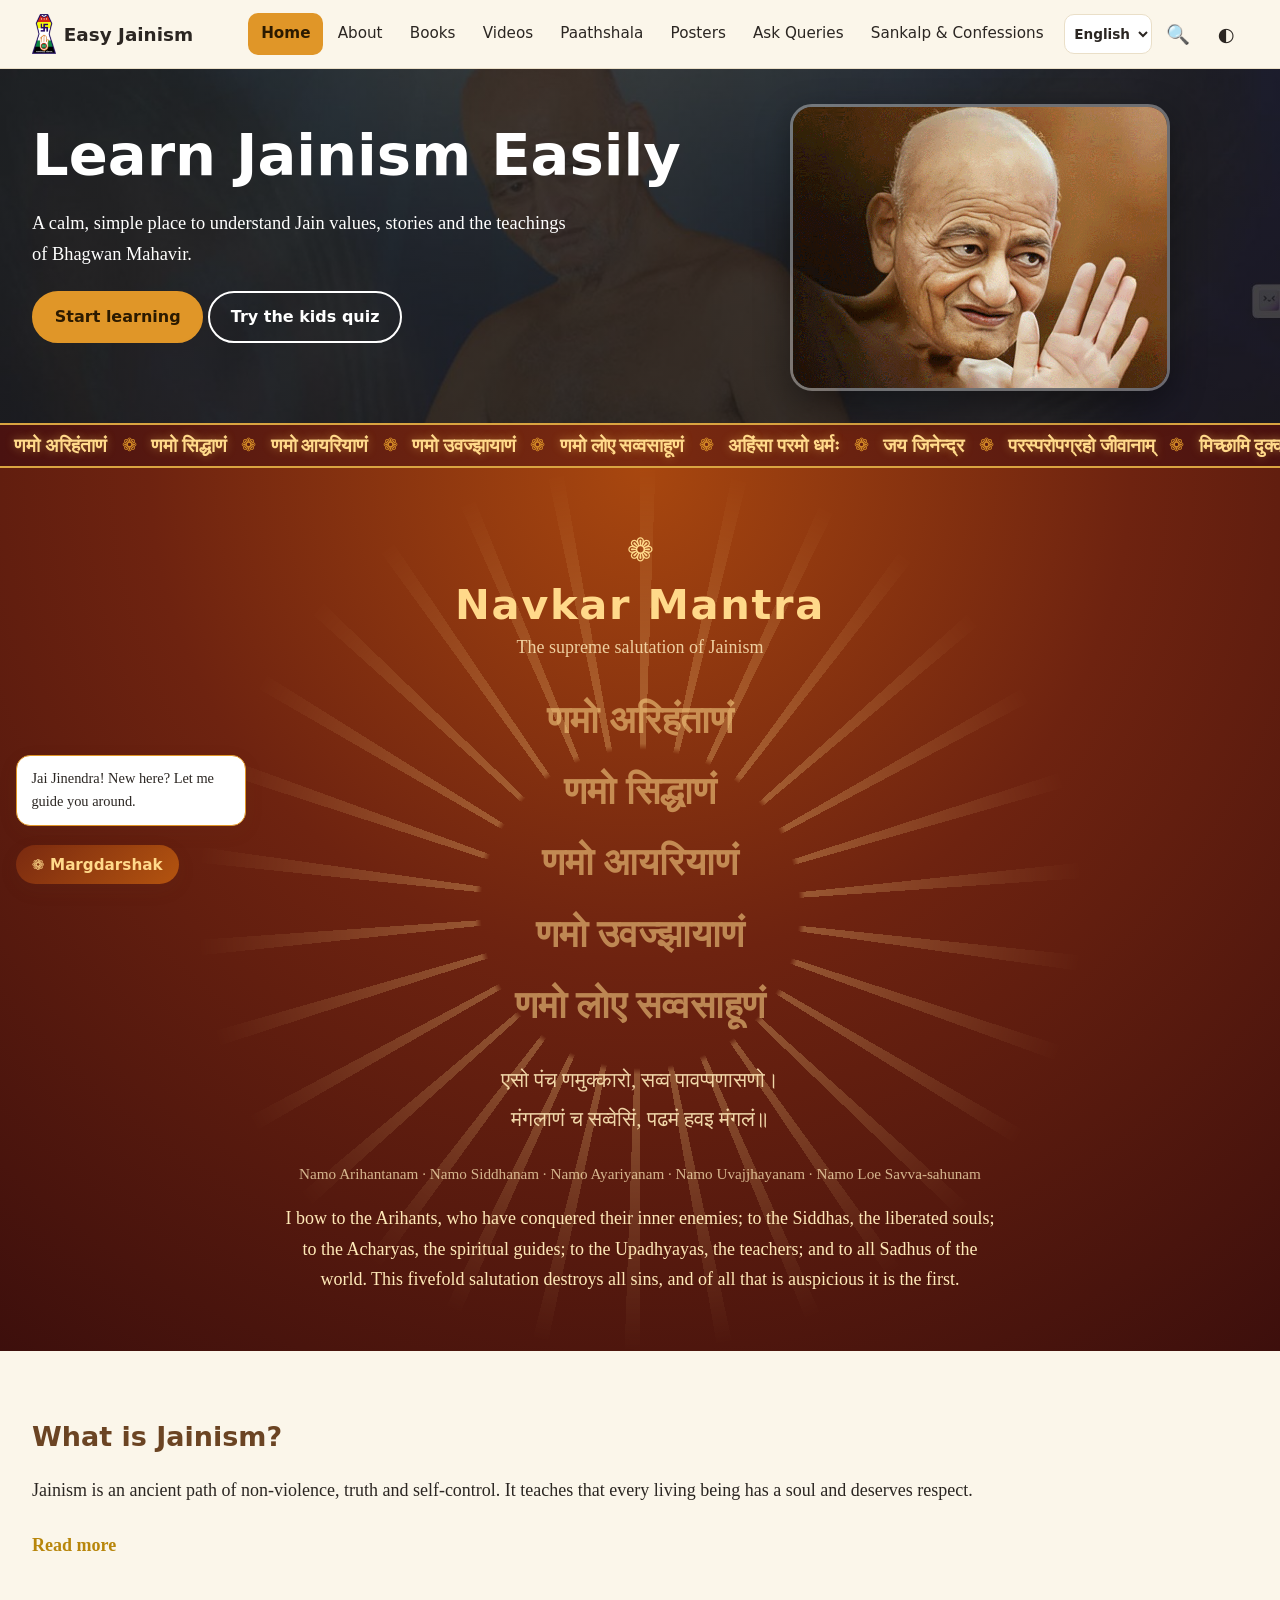
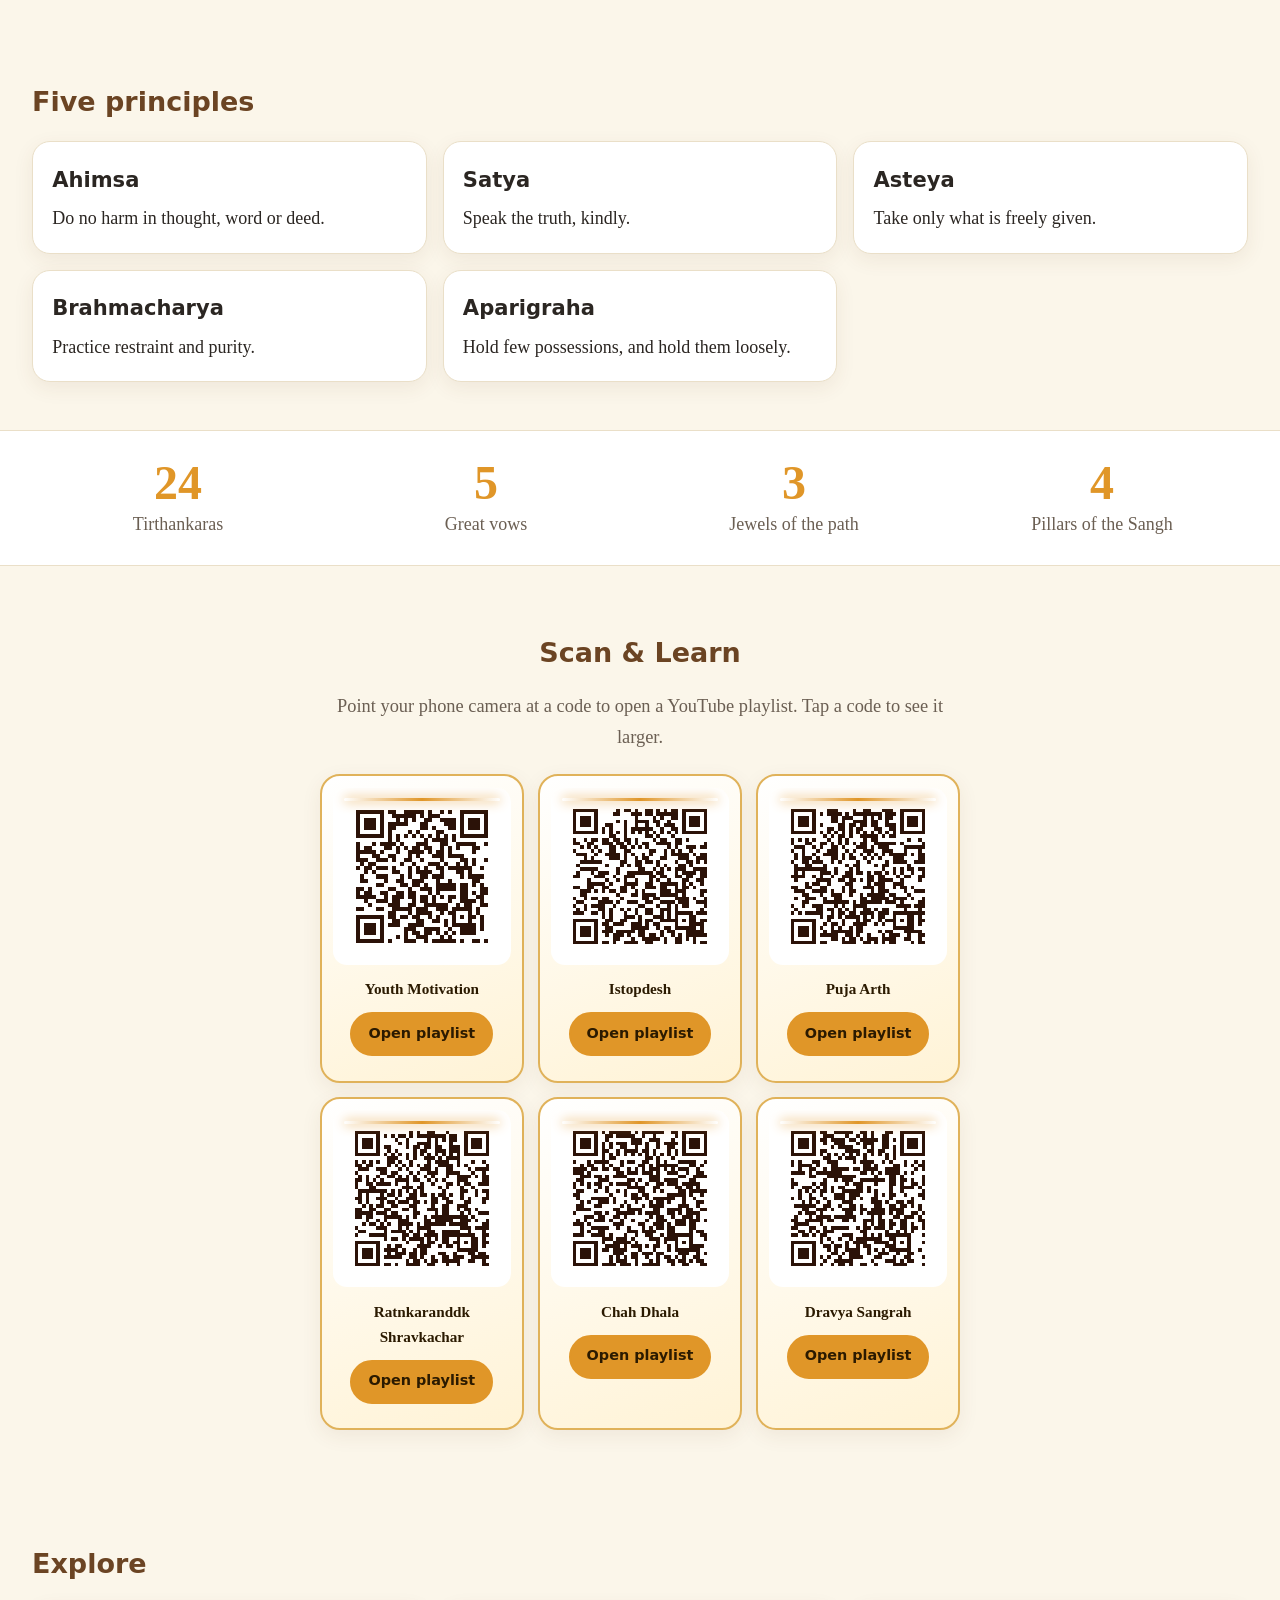
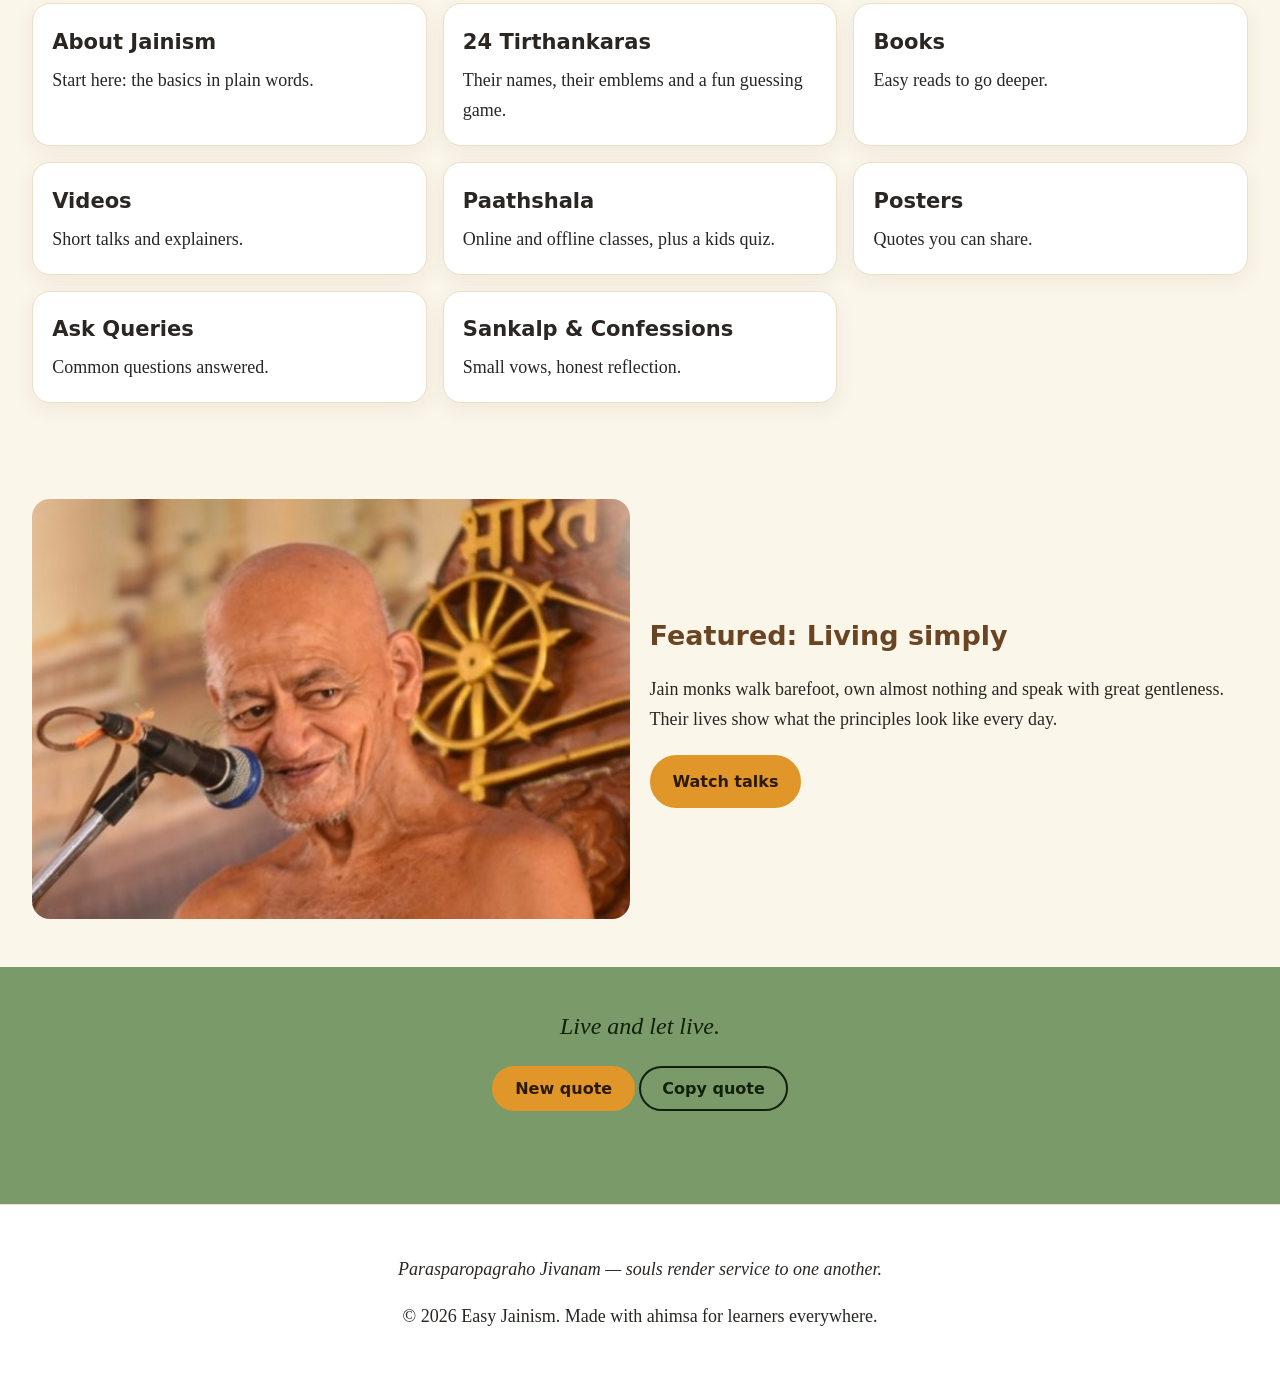
==== home.html @ 19b1f616 "Add files via upload" ====
<!DOCTYPE html>
<html lang="en"><head><meta charset="utf-8"><meta name="viewport" content="width=device-width,initial-scale=1">
<title>Easy Jainism | Learn Jainism Simply</title><meta name="description" content="Easy Jainism is a simple and friendly platform to learn Jain philosophy, values, stories, festivals and teachings of Bhagwan Mahavir.">
<meta name="keywords" content="Jainism, Jain philosophy, Ahimsa, Mahavir, Anekantavada, Jain paathshala">
<meta property="og:title" content="Easy Jainism | Learn Jainism Simply"><meta property="og:description" content="Easy Jainism is a simple and friendly platform to learn Jain philosophy, values, stories, festivals and teachings of Bhagwan Mahavir."><meta property="og:type" content="website">
<meta property="og:image" content="./hero.jpg"><link rel="icon" href="./favicon.ico"><link rel="icon" type="image/png" href="./favicon.png">
<link rel="stylesheet" href="./style.css"><script>document.documentElement.className="js";try{if(localStorage.theme==="dark")document.documentElement.dataset.theme="dark"}catch(e){}</script></head>
<body data-page="home"><a class="skip" href="#main">Skip to content</a>
<header class="top"><div class="wrap bar"><a class="brand" href="./home.html"><img class="logo" src="./logo.png" alt="" width="24" height="40"><span translate="no">Easy Jainism</span></a>
<nav id="nav" aria-label="Main"><a href="./home.html" data-p="home">Home</a><a href="./about.html" data-p="about">About</a><a href="./books.html" data-p="books">Books</a><a href="./videos.html" data-p="videos">Videos</a><a href="./paathshala.html" data-p="paathshala">Paathshala</a><a href="./poster.html" data-p="poster">Posters</a><a href="./ask-queries.html" data-p="ask-queries">Ask Queries</a><a href="./sankalp-confessions.html" data-p="sankalp-confessions">Sankalp & Confessions</a></nav>
<div class="tools"><select id="lang" translate="no" aria-label="Language"><option value="en">English</option><option value="hi">हिन्दी</option><option value="gu">ગુજરાતી</option><option value="kn">ಕನ್ನಡ</option><option value="ta">தமிழ்</option><option value="mr">मराठी</option></select><button id="searchBtn" aria-label="Search" aria-expanded="false">&#128269;</button><button id="theme" aria-label="Toggle dark mode">&#9680;</button><button id="burger" aria-label="Open menu" aria-expanded="false" aria-controls="nav">&#9776;</button></div></div>
<div id="searchBox" class="wrap" hidden><label class="sr" for="q">Search the site</label><input id="q" type="search" placeholder="Search: ahimsa, karma, quiz…" autocomplete="off"><ul id="results"></ul></div></header>
<div id="scrim" hidden></div>
<main id="main"><section class="hero" style="--img:url(./hero.jpg)"><div class="wrap herogrid"><div><h1>Learn Jainism Easily</h1>
<p class="lead">A calm, simple place to understand Jain values, stories and the teachings of Bhagwan Mahavir.</p>
<p><a class="btn" href="./about.html">Start learning</a> <a class="btn ghost" href="./paathshala.html">Try the kids quiz</a></p></div><img class="gif" src="./home.gif" alt="A Jain monk raising his hand in blessing" width="730" height="548"></div></section>
<div class="ticker" translate="no" aria-label="Jain mantras"><div class="track"><div class="set"><span>णमो अरिहंताणं</span><i aria-hidden="true">&#10049;</i><span>णमो सिद्धाणं</span><i aria-hidden="true">&#10049;</i><span>णमो आयरियाणं</span><i aria-hidden="true">&#10049;</i><span>णमो उवज्झायाणं</span><i aria-hidden="true">&#10049;</i><span>णमो लोए सव्वसाहूणं</span><i aria-hidden="true">&#10049;</i><span>अहिंसा परमो धर्मः</span><i aria-hidden="true">&#10049;</i><span>जय जिनेन्द्र</span><i aria-hidden="true">&#10049;</i><span>परस्परोपग्रहो जीवानाम्</span><i aria-hidden="true">&#10049;</i><span>मिच्छामि दुक्कडं</span><i aria-hidden="true">&#10049;</i><span>खामेमि सव्वे जीवे</span><i aria-hidden="true">&#10049;</i><span>जियो और जीने दो</span><i aria-hidden="true">&#10049;</i><span>अनेकान्तवाद</span><i aria-hidden="true">&#10049;</i></div><div class="set" aria-hidden="true"><span>णमो अरिहंताणं</span><i aria-hidden="true">&#10049;</i><span>णमो सिद्धाणं</span><i aria-hidden="true">&#10049;</i><span>णमो आयरियाणं</span><i aria-hidden="true">&#10049;</i><span>णमो उवज्झायाणं</span><i aria-hidden="true">&#10049;</i><span>णमो लोए सव्वसाहूणं</span><i aria-hidden="true">&#10049;</i><span>अहिंसा परमो धर्मः</span><i aria-hidden="true">&#10049;</i><span>जय जिनेन्द्र</span><i aria-hidden="true">&#10049;</i><span>परस्परोपग्रहो जीवानाम्</span><i aria-hidden="true">&#10049;</i><span>मिच्छामि दुक्कडं</span><i aria-hidden="true">&#10049;</i><span>खामेमि सव्वे जीवे</span><i aria-hidden="true">&#10049;</i><span>जियो और जीने दो</span><i aria-hidden="true">&#10049;</i><span>अनेकान्तवाद</span><i aria-hidden="true">&#10049;</i></div></div></div>
<section class="navkar" id="navkarBox"><span class="halo" aria-hidden="true"></span><div class="wrap">
<p class="flower" aria-hidden="true">&#10049;</p><h2>Navkar Mantra</h2><p class="sub">The supreme salutation of Jainism</p>
<div class="verses" translate="no"><p class="v" style="--i:0">णमो अरिहंताणं</p><p class="v" style="--i:1">णमो सिद्धाणं</p><p class="v" style="--i:2">णमो आयरियाणं</p><p class="v" style="--i:3">णमो उवज्झायाणं</p><p class="v" style="--i:4">णमो लोए सव्वसाहूणं</p><p class="end">एसो पंच णमुक्कारो, सव्व पावप्पणासणो।<br>मंगलाणं च सव्वेसिं, पढमं हवइ मंगलं॥</p></div>
<p class="roman" translate="no">Namo Arihantanam &middot; Namo Siddhanam &middot; Namo Ayariyanam &middot; Namo Uvajjhayanam &middot; Namo Loe Savva-sahunam</p>
<p class="meaning">I bow to the Arihants, who have conquered their inner enemies; to the Siddhas, the liberated souls; to the Acharyas, the spiritual guides; to the Upadhyayas, the teachers; and to all Sadhus of the world. This fivefold salutation destroys all sins, and of all that is auspicious it is the first.</p></div></section>
<section class="wrap sec"><h2>What is Jainism?</h2><p>Jainism is an ancient path of non-violence, truth and self-control. It teaches that every living being has a soul and deserves respect.
<span class="more" hidden> Jains aim to live lightly, speak kindly and free the soul from karma, step by step. You do not need to know any Sanskrit or Prakrit to begin.</span></p>
<button class="rm" data-more aria-expanded="false">Read more</button></section>
<section class="wrap sec" id="principles"><h2>Five principles</h2><div class="grid"><article class="card"><h3>Ahimsa</h3><p>Do no harm in thought, word or deed.</p></article><article class="card"><h3>Satya</h3><p>Speak the truth, kindly.</p></article><article class="card"><h3>Asteya</h3><p>Take only what is freely given.</p></article><article class="card"><h3>Brahmacharya</h3><p>Practice restraint and purity.</p></article><article class="card"><h3>Aparigraha</h3><p>Hold few possessions, and hold them loosely.</p></article></div></section>
<section class="stats"><div class="wrap"><div><b data-count="24">24</b><span>Tirthankaras</span></div><div><b data-count="5">5</b><span>Great vows</span></div><div><b data-count="3">3</b><span>Jewels of the path</span></div><div><b data-count="4">4</b><span>Pillars of the Sangh</span></div></div></section>
<section class="wrap sec scan" id="scan"><h2>Scan &amp; Learn</h2><p class="lead">Point your phone camera at a code to open a YouTube playlist. Tap a code to see it larger.</p><div class="qrgrid"><figure class="qrcard"><button class="qr" type="button" data-zoom data-caption="Youth Motivation"><img src="./qr-youth.png" alt="QR code for the Youth Motivation YouTube playlist" loading="lazy"></button><figcaption translate="no">Youth Motivation</figcaption><a class="btn" data-pl="youth" target="_blank" rel="noopener" hidden>Open playlist</a></figure><figure class="qrcard"><button class="qr" type="button" data-zoom data-caption="Istopdesh"><img src="./qr-istopdesh.png" alt="QR code for the Istopdesh YouTube playlist" loading="lazy"></button><figcaption translate="no">Istopdesh</figcaption><a class="btn" data-pl="istopdesh" target="_blank" rel="noopener" hidden>Open playlist</a></figure><figure class="qrcard"><button class="qr" type="button" data-zoom data-caption="Puja Arth"><img src="./qr-puja.png" alt="QR code for the Puja Arth YouTube playlist" loading="lazy"></button><figcaption translate="no">Puja Arth</figcaption><a class="btn" data-pl="puja" target="_blank" rel="noopener" hidden>Open playlist</a></figure><figure class="qrcard"><button class="qr" type="button" data-zoom data-caption="Ratnkaranddk Shravkachar"><img src="./qr-ratnakar.png" alt="QR code for the Ratnkaranddk Shravkachar YouTube playlist" loading="lazy"></button><figcaption translate="no">Ratnkaranddk Shravkachar</figcaption><a class="btn" data-pl="ratnakar" target="_blank" rel="noopener" hidden>Open playlist</a></figure><figure class="qrcard"><button class="qr" type="button" data-zoom data-caption="Chah Dhala"><img src="./qr-chah.png" alt="QR code for the Chah Dhala YouTube playlist" loading="lazy"></button><figcaption translate="no">Chah Dhala</figcaption><a class="btn" data-pl="chah" target="_blank" rel="noopener" hidden>Open playlist</a></figure><figure class="qrcard"><button class="qr" type="button" data-zoom data-caption="Dravya Sangrah"><img src="./qr-dravya.png" alt="QR code for the Dravya Sangrah YouTube playlist" loading="lazy"></button><figcaption translate="no">Dravya Sangrah</figcaption><a class="btn" data-pl="dravya" target="_blank" rel="noopener" hidden>Open playlist</a></figure></div></section>
<section class="wrap sec"><h2>Explore</h2><div class="grid"><a class="card tile" href="./about.html"><h3>About Jainism</h3><p>Start here: the basics in plain words.</p></a><a class="card tile" href="./about.html#tirthankars"><h3>24 Tirthankaras</h3><p>Their names, their emblems and a fun guessing game.</p></a><a class="card tile" href="./books.html"><h3>Books</h3><p>Easy reads to go deeper.</p></a><a class="card tile" href="./videos.html"><h3>Videos</h3><p>Short talks and explainers.</p></a><a class="card tile" href="./paathshala.html"><h3>Paathshala</h3><p>Online and offline classes, plus a kids quiz.</p></a><a class="card tile" href="./poster.html"><h3>Posters</h3><p>Quotes you can share.</p></a><a class="card tile" href="./ask-queries.html"><h3>Ask Queries</h3><p>Common questions answered.</p></a><a class="card tile" href="./sankalp-confessions.html"><h3>Sankalp & Confessions</h3><p>Small vows, honest reflection.</p></a></div></section>
<section class="wrap sec feat"><img src="./arharcyvidyasagar.jpg" alt="A Jain monk speaking at a microphone" loading="lazy"><div><h2>Featured: Living simply</h2><p>Jain monks walk barefoot, own almost nothing and speak with great gentleness. Their lives show what the principles look like every day.</p><a class="btn" href="./videos.html">Watch talks</a></div></section>
<section class="quote"><div class="wrap"><blockquote id="quote">Live and let live.</blockquote><button class="btn" id="newQuote">New quote</button> <button class="btn ghost" id="copyQuote">Copy quote</button><p id="copied" role="status" class="small"></p></div></section></main><footer><div class="wrap"><p class="q">Parasparopagraho Jivanam &mdash; souls render service to one another.</p>
<p>&copy; 2026 Easy Jainism. Made with ahimsa for learners everywhere.</p></div></footer>
<button id="top" aria-label="Scroll to top" hidden>&#8593;</button><script src="./config.js"></script><script src="./qrcode.js"></script><script src="./script.js"></script></body></html>
---- style.css ----
*{box-sizing:border-box}:root{--bg:#fbf6ea;--card:#fff;--ink:#2b2622;--mute:#6b5f53;--saf:#e09628;--gold:#b8860b;--green:#7a9a6a;--brown:#6b4423;--line:#eadfc8;--sh:0 6px 20px rgba(107,68,35,.08)}
[data-theme=dark]{--bg:#1c1915;--card:#27231d;--ink:#f1e9da;--mute:#b5a893;--line:#3a342a;--sh:0 6px 20px rgba(0,0,0,.4)}
html{scroll-behavior:smooth;scroll-padding-top:70px}body{margin:0;font:17px/1.65 Georgia,"Times New Roman",serif;background:var(--bg);color:var(--ink);overflow-x:hidden}
img{max-width:100%;height:auto}h1,h2,h3,nav,.btn,button,label{font-family:system-ui,-apple-system,"Segoe UI",Roboto,sans-serif}h1,h2{line-height:1.2;color:var(--brown)}[data-theme=dark] h1,[data-theme=dark] h2{color:#f0c27a}
a{color:var(--brown)}:focus-visible{outline:3px solid var(--saf);outline-offset:2px}.wrap{width:min(1100px,100% - 2rem);margin-inline:auto}.sr,.skip:not(:focus){position:absolute;left:-999px}
.top{position:sticky;top:0;z-index:30;background:var(--bg);border-bottom:1px solid var(--line)}.bar{display:flex;align-items:center;justify-content:space-between;gap:.5rem;min-height:60px}
.brand{display:flex;align-items:center;gap:.5rem;font:700 1.15rem system-ui;text-decoration:none;color:var(--ink)}.tools{display:flex;gap:.25rem}
.tools button{min-width:44px;min-height:44px;border:0;background:none;font-size:1.2rem;cursor:pointer;color:var(--ink);border-radius:50%}#burger{display:inline-block}
nav{position:fixed;inset:0 0 0 auto;width:min(290px,82vw);background:var(--card);padding:5rem 1rem 1rem;display:flex;flex-direction:column;transform:translateX(100%);transition:transform .25s;z-index:40;box-shadow:var(--sh);visibility:hidden}
nav.open{transform:none;visibility:visible}nav{height:100vh;height:100dvh;overflow-y:auto}nav a{opacity:0;transform:translateX(14px);transition:opacity .3s,transform .3s,background .2s}nav.open a{opacity:1;transform:none}nav.open a:nth-child(2){transition-delay:.04s}nav.open a:nth-child(3){transition-delay:.08s}nav.open a:nth-child(4){transition-delay:.12s}nav.open a:nth-child(5){transition-delay:.16s}nav.open a:nth-child(6){transition-delay:.2s}nav.open a:nth-child(7){transition-delay:.24s}nav.open a:nth-child(8){transition-delay:.28s}nav a:active{transform:scale(.97)}nav a{padding:.8rem 1rem;border-radius:10px;text-decoration:none;color:var(--ink);font-size:1rem}nav a.active{background:var(--saf);color:#2b1a00;font-weight:600}
#scrim{position:fixed;inset:0;background:rgba(0,0,0,.45);z-index:25;animation:fade .25s}#searchBox{padding:.5rem 0 1rem}#q{width:100%;padding:.8rem;border:1px solid var(--line);border-radius:12px;font-size:1rem;background:var(--card);color:var(--ink)}
#results{list-style:none;margin:.5rem 0 0;padding:0}#results a{display:block;padding:.6rem .8rem;border-radius:8px}
.hero{background:linear-gradient(rgba(28,25,21,.62),rgba(28,25,21,.72)),var(--img) center 20%/cover;color:#fff;padding:5rem 0 4rem}.hero h1{color:#fff;font-size:clamp(2rem,7vw,3.6rem);margin:0 0 .5rem}.lead{max-width:34rem;font-size:1.15rem}
.btn{display:inline-block;min-height:44px;padding:.7rem 1.3rem;border-radius:999px;background:var(--saf);color:#2b1a00;border:2px solid var(--saf);font-weight:600;text-decoration:none;cursor:pointer;font-size:1rem;margin:.2rem 0}.btn.ghost{background:transparent;color:inherit;border-color:currentColor}
.sec{padding:2.2rem 0}.grid{display:grid;gap:1rem;grid-template-columns:1fr}.card{background:var(--card);border:1px solid var(--line);border-radius:18px;padding:1.2rem;box-shadow:var(--sh)}.card h3{margin:.1rem 0 .4rem}.card p{margin:0}
.tile{text-decoration:none;color:inherit;transition:transform .2s}.tile:hover{transform:translateY(-3px)}.rm,.faq button{font:inherit;cursor:pointer}.rm{background:none;border:0;color:var(--gold);font-weight:600;min-height:44px;padding:0}
.feat{display:grid;gap:1.2rem;align-items:center}.feat img{border-radius:18px;width:100%;max-height:420px;object-fit:cover;object-position:top}
.quote{background:var(--green);color:#10200a;padding:2.5rem 0;text-align:center}blockquote{margin:0 0 1rem;font-size:1.5rem;font-style:italic}.small{font-size:.9rem;color:var(--mute);min-height:1.4em}.quote .small{color:#10200a}
.pagehead{background:linear-gradient(135deg,#f6e3b8,#fbf6ea);padding:1.5rem 0}[data-theme=dark] .pagehead{background:#2a241a}.pagehead h1{margin:.3rem 0 0;font-size:clamp(1.8rem,6vw,2.6rem)}.back{background:none;border:0;color:var(--brown);cursor:pointer;min-height:44px;padding:0;font-weight:600}[data-theme=dark] .back{color:#f0c27a}
.faq{border:1px solid var(--line);border-radius:14px;margin-bottom:.6rem;background:var(--card)}.faq button{width:100%;text-align:left;padding:1rem;background:none;border:0;color:var(--ink);font-weight:600;min-height:48px}.faq div{padding:0 1rem 1rem}
textarea{width:100%;padding:.7rem;border:1px solid var(--line);border-radius:12px;font:inherit;background:var(--bg);color:var(--ink);margin:.4rem 0 .8rem;display:block}.poster{margin:0;padding:2rem 1.2rem;border-radius:18px;background:linear-gradient(160deg,#f6d58e,#e8b25a);color:#2b1a00;text-align:center;min-height:200px;display:flex;align-items:center;justify-content:center}.poster blockquote{margin:0;font-size:1.4rem}
.opt{display:block;width:100%;text-align:left;margin:.4rem 0;padding:.8rem 1rem;border:1px solid var(--line);border-radius:12px;background:var(--bg);color:var(--ink);cursor:pointer;min-height:44px;font-size:1rem}.opt.ok{background:#cfe6c2;color:#10200a}.opt.no{background:#f4c9c0;color:#3a0d05}
footer{background:var(--card);border-top:1px solid var(--line);padding:2rem 0;text-align:center}.q,.quote2{font-style:italic}#top{position:fixed;right:1rem;bottom:1rem;width:48px;height:48px;border-radius:50%;border:0;background:var(--saf);color:#2b1a00;font-size:1.3rem;cursor:pointer;box-shadow:var(--sh);z-index:20}
@media(min-width:768px){.grid{grid-template-columns:repeat(2,1fr)}.feat{grid-template-columns:1fr 1fr}}
@media(min-width:1024px){#burger{display:none}nav{position:static;flex-direction:row;transform:none;visibility:visible;width:auto;padding:0;box-shadow:none;background:none}nav a{padding:.5rem .7rem;font-size:.92rem}.grid{grid-template-columns:repeat(3,1fr)}#scrim{display:none}}
@keyframes fade{from{opacity:0}}@keyframes float{50%{transform:translateY(-8px)}}@keyframes rip{to{transform:scale(3);opacity:0}}
.herogrid{display:grid;gap:1.5rem;align-items:center}.gif{width:100%;max-width:460px;margin-inline:auto;border-radius:22px;border:3px solid rgba(255,255,255,.35);box-shadow:0 12px 34px rgba(0,0,0,.4);animation:float 6s ease-in-out infinite}
.btn,.card,.opt,.rm,.faq button,.tools button{position:relative;overflow:hidden;transition:transform .15s,box-shadow .2s,background .2s;-webkit-tap-highlight-color:transparent}.btn:active,.opt:active,.tools button:active{transform:scale(.95)}.tile:active{transform:scale(.97)}.btn:hover{box-shadow:0 6px 16px rgba(224,150,40,.4)}
.rip{position:absolute;border-radius:50%;background:rgba(255,255,255,.55);width:60px;height:60px;margin:-30px 0 0 -30px;transform:scale(0);animation:rip .6s ease-out;pointer-events:none}
.js .rv{opacity:0;transform:translateY(20px);transition:opacity .6s,transform .6s}.js .rv.in{opacity:1;transform:none}.faq div:not([hidden]){animation:fade .3s}.more:not([hidden]){animation:fade .4s}
@media(min-width:768px){.herogrid{grid-template-columns:1.1fr .9fr}}
img,svg{max-width:100%}.card,.poster,.feat{min-width:0}h1,h2,h3,p{overflow-wrap:anywhere}@media(max-width:380px){body{font-size:16px}.btn{width:100%;text-align:center}.hero{padding:3.5rem 0 3rem}}
@media(prefers-reduced-motion:reduce){*{transition:none!important;scroll-behavior:auto!important}}@media(min-width:1024px){
.wrap{width:min(1240px,100% - 4rem)}
.bar{min-height:68px;flex-wrap:nowrap}.brand{white-space:nowrap}
nav{height:auto;overflow:visible;gap:.1rem;margin-left:auto}
nav a,nav.open a{opacity:1;transform:none;transition:background .2s;white-space:nowrap;padding:.5rem .55rem;font-size:.86rem}
nav a:hover{background:rgba(224,150,40,.2)}
.hero{padding:6rem 0 5rem}.sec{padding:3rem 0}
}
@media(min-width:1280px){nav a,nav.open a{font-size:.95rem;padding:.5rem .8rem}body{font-size:18px}}
@media(min-width:1600px){.wrap{width:min(1360px,100% - 6rem)}}
.tools select{min-height:40px;border:1px solid var(--line);border-radius:10px;background:var(--card);color:var(--ink);font:600 .85rem system-ui,sans-serif;padding:0 .3rem;max-width:96px;cursor:pointer;align-self:center}
.vid{width:100%;aspect-ratio:16/9;border:0;border-radius:12px;margin-bottom:.6rem}.pimg{width:100%;height:auto;border-radius:12px;margin-bottom:.6rem;display:block}
@media(max-width:374px){.brand span{display:none}}
.logo{height:40px;width:auto;display:block}.cover{max-height:340px;object-fit:contain;background:rgba(0,0,0,.05)}
.thumb{display:block;margin-bottom:.6rem}.thumb .pimg{margin:0}#status:empty{display:none}

.grid.two{grid-template-columns:1fr}@media(min-width:768px){.grid.two{grid-template-columns:repeat(2,1fr)}}
.card .btn{margin-top:.8rem}.center{text-align:center}
.formwrap{width:min(1100px,100% - 1rem);margin:1rem auto 2rem}.gform{display:block;width:100%;height:calc(100vh - 150px);min-height:760px;border:0;border-radius:14px;background:#fff;box-shadow:var(--sh)}
.zoom{display:block;width:100%;padding:0;border:0;background:none;cursor:zoom-in;border-radius:12px;overflow:hidden}.zoom img{transition:transform .3s}.zoom:hover img{transform:scale(1.03)}
.modal{position:fixed;inset:0;z-index:100;background:rgba(0,0,0,.88);display:flex;flex-direction:column;align-items:center;justify-content:center;padding:1rem;animation:fade .2s}.modal[hidden]{display:none}
.modal img{max-width:100%;max-height:80vh;width:auto;height:auto;border-radius:12px;box-shadow:0 10px 40px rgba(0,0,0,.5);animation:pop .25s}.modal .cap{color:#fff;margin:.8rem 0 0;text-align:center;font-family:system-ui,sans-serif}
.modal .close{position:absolute;top:max(.8rem,env(safe-area-inset-top));right:.8rem;width:48px;height:48px;border-radius:50%;border:0;background:#fff;color:#2b1a00;font-size:1.8rem;line-height:1;cursor:pointer;transition:transform .15s}.modal .close:hover{transform:rotate(90deg)}
@keyframes pop{from{opacity:0;transform:scale(.92)}}
.gt-hold{position:absolute;left:-9999px;top:0;width:1px;height:1px;overflow:hidden}
.goog-te-banner-frame,iframe.skiptranslate,.skiptranslate>iframe{display:none!important}body{top:0!important}#goog-gt-tt,.goog-tooltip{display:none!important}.goog-text-highlight{background:none!important;box-shadow:none!important}

/* ---- compact mantra band + Navkar bar ---- */
.hero{padding:2.2rem 0 2rem}.gif{max-width:min(380px,100%)}
.ticker{overflow:hidden;background:linear-gradient(90deg,#4a1210,#7a2a10,#4a1210);border-block:2px solid #d9a441;padding:.3rem 0}
.ticker .track{display:flex;width:max-content;animation:scroll 60s linear infinite}.ticker:hover .track{animation-play-state:paused}
.ticker .set{display:flex;align-items:center;flex:none}
.ticker .set span{color:#ffd98a;font-size:clamp(1rem,2.2vw,1.2rem);font-weight:600;white-space:nowrap;padding:0 .9rem;text-shadow:0 0 10px rgba(255,200,90,.4)}
.ticker .set i{color:#e09628;font-style:normal}
@keyframes scroll{to{transform:translateX(-50%)}}
@keyframes spin{to{transform:rotate(360deg)}}
/* ---- Margdarshak (guided tour) ---- */
.tour-btn{position:fixed;left:1rem;bottom:1rem;z-index:20;padding:.65rem 1rem;border:0;border-radius:999px;background:linear-gradient(135deg,#7a2a10,#b4540f);color:#ffd98a;font-weight:700;font-size:.95rem;cursor:pointer;box-shadow:var(--sh)}
.tour-nudge{position:fixed;left:1rem;bottom:4.6rem;z-index:20;max-width:230px;padding:.7rem .9rem;background:var(--card);color:var(--ink);border:1px solid var(--saf);border-radius:14px;font-size:.9rem;box-shadow:var(--sh);animation:fade .3s}
.tour{position:fixed;inset:0;z-index:300}
.tour-spot{position:fixed;border:2px solid #ffd98a;border-radius:12px;box-shadow:0 0 0 100vmax rgba(45,12,6,.78);transition:all .3s;pointer-events:none}
.tour-card{position:fixed;width:min(340px,calc(100vw - 24px));padding:1rem 1.1rem;background:var(--card);color:var(--ink);border:2px solid #d9a441;border-radius:16px;box-shadow:0 14px 40px rgba(0,0,0,.45);animation:pop .25s}
.tour-card .count{font-size:.8rem;color:var(--mute);margin:0}.tour-card h3{margin:.2rem 0 .4rem;color:#b4540f}[data-theme=dark] .tour-card h3{color:var(--saf)}.tour-card p{margin:0;line-height:1.55}
.tour-foot{display:flex;justify-content:space-between;align-items:center;gap:.5rem;margin-top:.9rem}.tour-foot span{display:flex;gap:.4rem}
.tour-card button{border:0;border-radius:999px;padding:.5rem 1rem;font-weight:600;cursor:pointer}.tour-next{background:var(--saf);color:#2b1a00}.tour-prev,.tour-skip{background:transparent;color:var(--mute);border:1px solid var(--line)!important}
@keyframes pop{from{opacity:0;transform:scale(.94)}}
@media(prefers-reduced-motion:reduce){.ticker .track,.verses .v,.navkar .flower{animation:none}.verses .v{opacity:1}.ticker{overflow-x:auto}}

/* ---- Navkar glowing card ---- */
.navkar{position:relative;overflow:hidden;text-align:center;color:#ffe9b8;padding:3.5rem 0;background:radial-gradient(circle at 50% 0,#a8470f 0,#6e2310 45%,#3d0f0c 100%)}
.navkar .wrap{position:relative;z-index:1}.navkar h2{color:#ffd98a;margin:.2rem 0;font-size:clamp(1.8rem,5vw,2.6rem);letter-spacing:.04em}
.navkar .sub{margin:0 0 1.6rem;opacity:.85}.navkar .flower{font-size:2rem;margin:0;color:#ffd98a;animation:spin 18s linear infinite;display:inline-block}
.halo{position:absolute;left:50%;top:50%;width:min(900px,160vw);aspect-ratio:1;translate:-50% -50%;border-radius:50%;opacity:.28;background:repeating-conic-gradient(from 0deg,#ffd98a 0 2deg,transparent 2deg 12deg);-webkit-mask-image:radial-gradient(circle,transparent 25%,#000 26%,transparent 70%);mask-image:radial-gradient(circle,transparent 25%,#000 26%,transparent 70%);animation:spin 90s linear infinite}
.verses .v{margin:.5rem 0;font-size:clamp(1.5rem,5vw,2.4rem);font-weight:700;color:#ffd98a;opacity:.55;animation:shine 10s ease-in-out infinite;animation-delay:calc(var(--i)*2s)}
.verses .end{margin:1.4rem auto 0;font-size:clamp(1rem,3vw,1.3rem);line-height:1.9;opacity:.9}
.navkar .roman{margin:1.4rem auto 0;font-size:.95rem;opacity:.75;max-width:760px;line-height:1.7}.navkar .meaning{margin:1rem auto 0;max-width:720px;line-height:1.7}
@keyframes shine{0%{opacity:.5;text-shadow:none;transform:scale(1)}6%,18%{opacity:1;text-shadow:0 0 18px #ffb84a,0 0 40px rgba(255,170,60,.6);transform:scale(1.05)}26%,100%{opacity:.55;text-shadow:none;transform:scale(1)}}
@media(prefers-reduced-motion:reduce){.halo{animation:none}.verses .v{opacity:1}}
/* ---- numbers band, Tirthankar cards, game ---- */
nav.open a:nth-child(9){transition-delay:.32s}
.stats{background:var(--card);border-block:1px solid var(--line)}.stats .wrap{display:grid;grid-template-columns:repeat(2,1fr);gap:1rem;padding:1.6rem 0;text-align:center}
@media(min-width:768px){.stats .wrap{grid-template-columns:repeat(4,1fr)}}
.stats b{display:block;font-size:clamp(2rem,6vw,3rem);color:var(--saf);line-height:1.1}.stats span{color:var(--mute)}
.tfilter{width:100%;padding:.8rem;border:1px solid var(--line);border-radius:12px;font-size:1rem;background:var(--card);color:var(--ink);margin:.8rem 0 1.2rem}
.tgrid{display:grid;gap:.9rem;grid-template-columns:repeat(auto-fill,minmax(150px,1fr))}
.tcard{position:relative;text-align:center;padding:1rem .6rem;background:var(--card);border:1px solid var(--line);border-radius:18px;box-shadow:var(--sh);transition:transform .2s}.tcard:hover{transform:translateY(-4px)}
.tcard .num{position:absolute;top:.5rem;left:.6rem;min-width:1.7rem;height:1.7rem;display:grid;place-items:center;border-radius:999px;background:var(--saf);color:#2b1a00;font-size:.8rem;font-weight:700}
.tcard .emb{font-size:2.6rem;margin:.7rem 0 .2rem;line-height:1.2}.tcard h3{font-size:1rem;margin:.2rem 0}.tcard p{font-size:.85rem;color:var(--mute);margin:0}
.game .big{font-size:4rem;text-align:center;margin:.2rem 0}.game .ask{text-align:center;font-weight:600}.game .score{color:var(--mute);text-align:center}.game .btn{display:block;margin:.8rem auto 0}
.tcard .emb img{width:100%;height:120px;object-fit:contain;border-radius:12px}.tcard .small{font-size:.78rem;margin-top:.25rem}
.tgrid{grid-template-columns:repeat(auto-fill,minmax(170px,1fr))}.tcard h3{font-size:.95rem;overflow-wrap:break-word;word-break:normal}
@media(max-width:420px){.tgrid{grid-template-columns:repeat(2,1fr);gap:.6rem}.tcard h3{font-size:.85rem}.tcard{padding:1rem .4rem}}
.play{position:relative;display:block;width:100%;aspect-ratio:16/9;padding:0;border:0;border-radius:12px;overflow:hidden;background:#1a0d08;cursor:pointer}
.play img{width:100%;height:100%;object-fit:cover;display:block}
.play .tri{position:absolute;inset:0;margin:auto;width:64px;height:64px;border-radius:50%;display:grid;place-items:center;background:rgba(224,150,40,.95);color:#2b1a00;font-size:1.5rem;padding-left:4px;box-shadow:0 6px 18px rgba(0,0,0,.4);transition:transform .2s}.play:hover .tri{transform:scale(1.1)}
.play{margin-bottom:.6rem}

.scan{text-align:center}.scan .lead{max-width:640px;margin:0 auto 1.4rem;color:var(--mute)}
.qrgrid{display:grid;gap:1.1rem;grid-template-columns:repeat(2,1fr)}@media(min-width:768px){.qrgrid{grid-template-columns:repeat(3,1fr)}}
.qrcard{margin:0;padding:.9rem;border-radius:20px;background:linear-gradient(160deg,#fff,#fff3d6);border:2px solid #e0b25a;box-shadow:var(--sh);transition:transform .25s,box-shadow .25s}
.qrcard:hover{transform:translateY(-6px) rotate(-.6deg);box-shadow:0 14px 30px rgba(180,84,15,.3)}
.qr{position:relative;display:block;width:100%;padding:.4rem;border:0;border-radius:14px;background:#fff;cursor:zoom-in;overflow:hidden}.qr img{display:block;width:100%;height:auto}
.qr::after{content:"";position:absolute;left:6%;right:6%;top:6%;height:3px;border-radius:3px;background:linear-gradient(90deg,transparent,#e09628,transparent);box-shadow:0 0 12px #e09628;animation:scanline 3s ease-in-out infinite}
@keyframes scanline{0%,100%{top:6%}50%{top:92%}}
.qrcard figcaption{margin:.7rem 0 .2rem;font-weight:700;color:#2b1a00}.qrcard .btn{margin-top:.5rem}
@media(prefers-reduced-motion:reduce){.qr::after{animation:none;display:none}}
.poster-hero{display:block;width:100%;height:auto;border-radius:16px;box-shadow:var(--sh);cursor:zoom-in}
#askForm input,#askForm textarea{width:100%;margin:.3rem 0 .9rem;padding:.7rem;border:1px solid var(--line);border-radius:10px;font:inherit;background:var(--card);color:var(--ink)}#askForm .row{display:flex;flex-wrap:wrap;gap:.6rem}
[hidden]{display:none!important}
.qrgrid{max-width:640px;margin-inline:auto;gap:.9rem}.qrcard{padding:.7rem}.qrcard .btn{padding:.45rem 1rem;font-size:.9rem}.qrcard figcaption{font-size:.95rem}
@media(max-width:420px){.qrgrid{gap:.6rem}.qrcard{padding:.5rem}.qrcard figcaption{font-size:.85rem}}
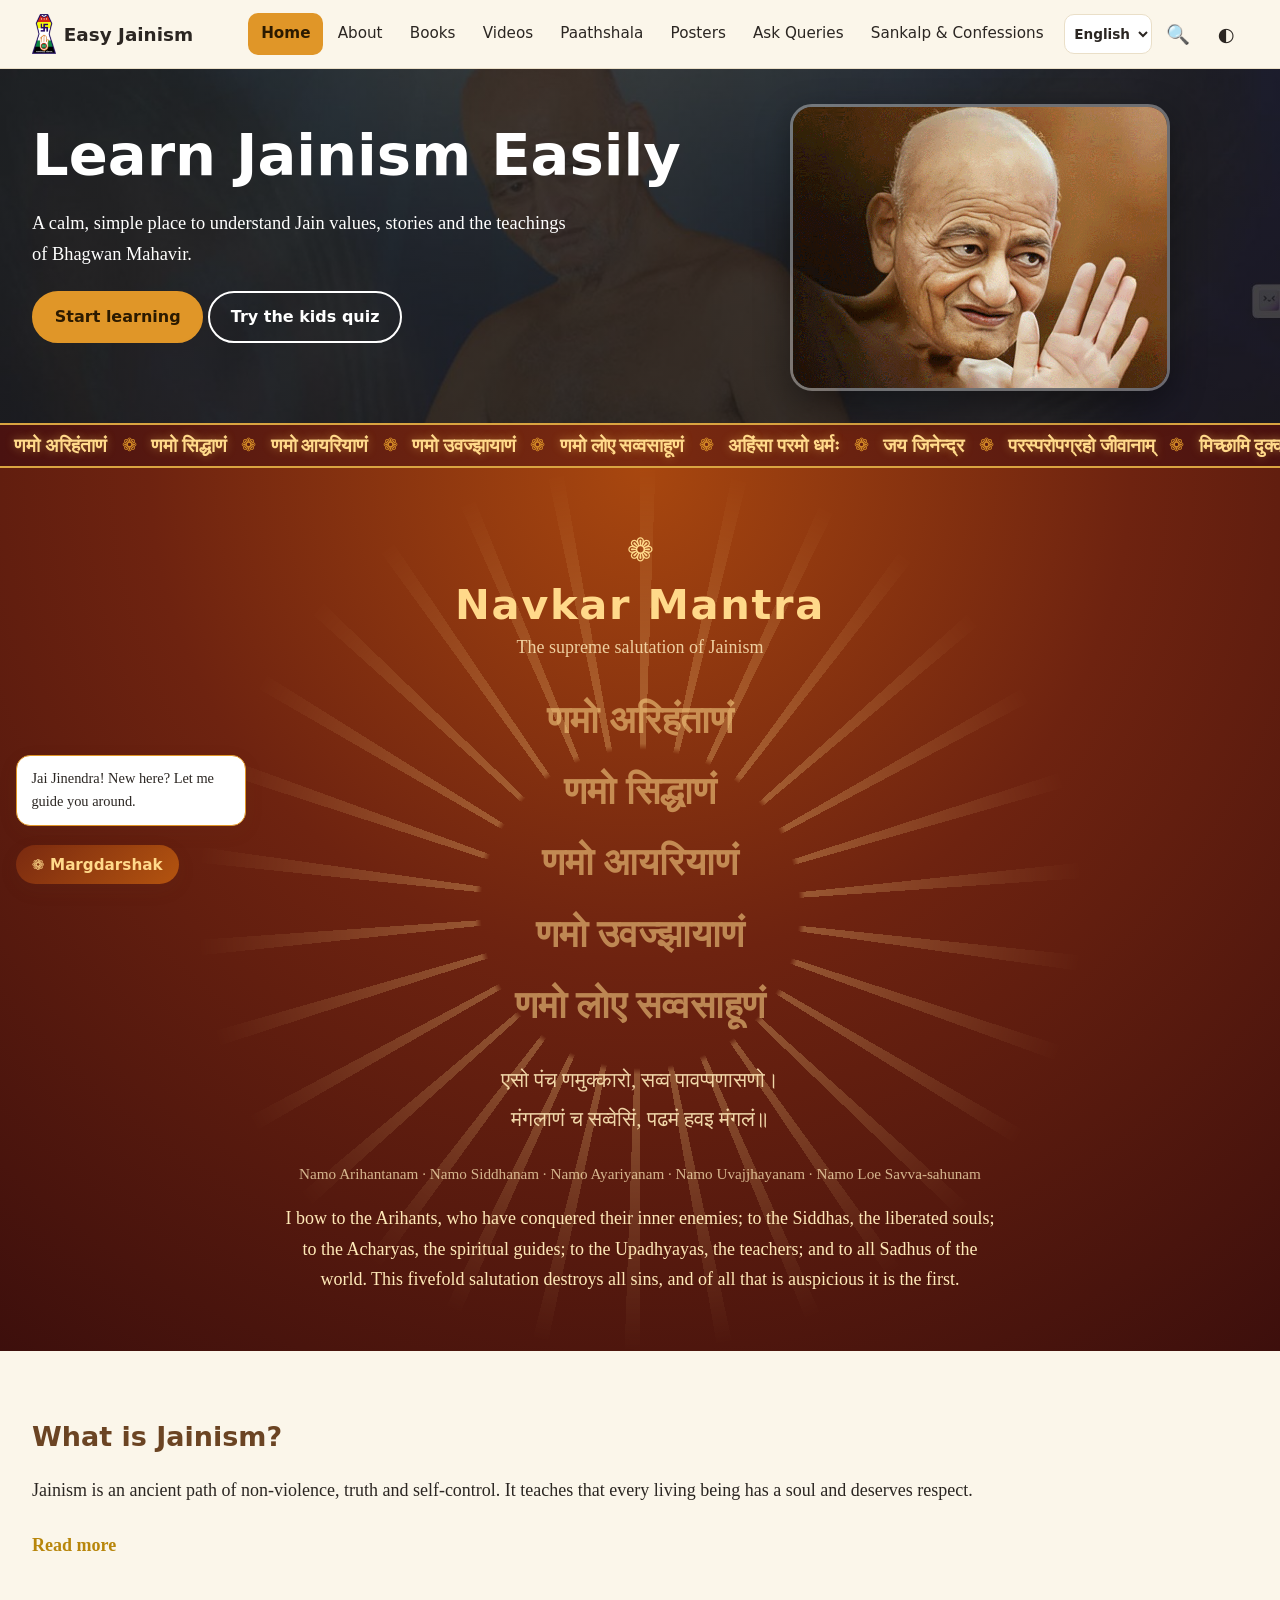
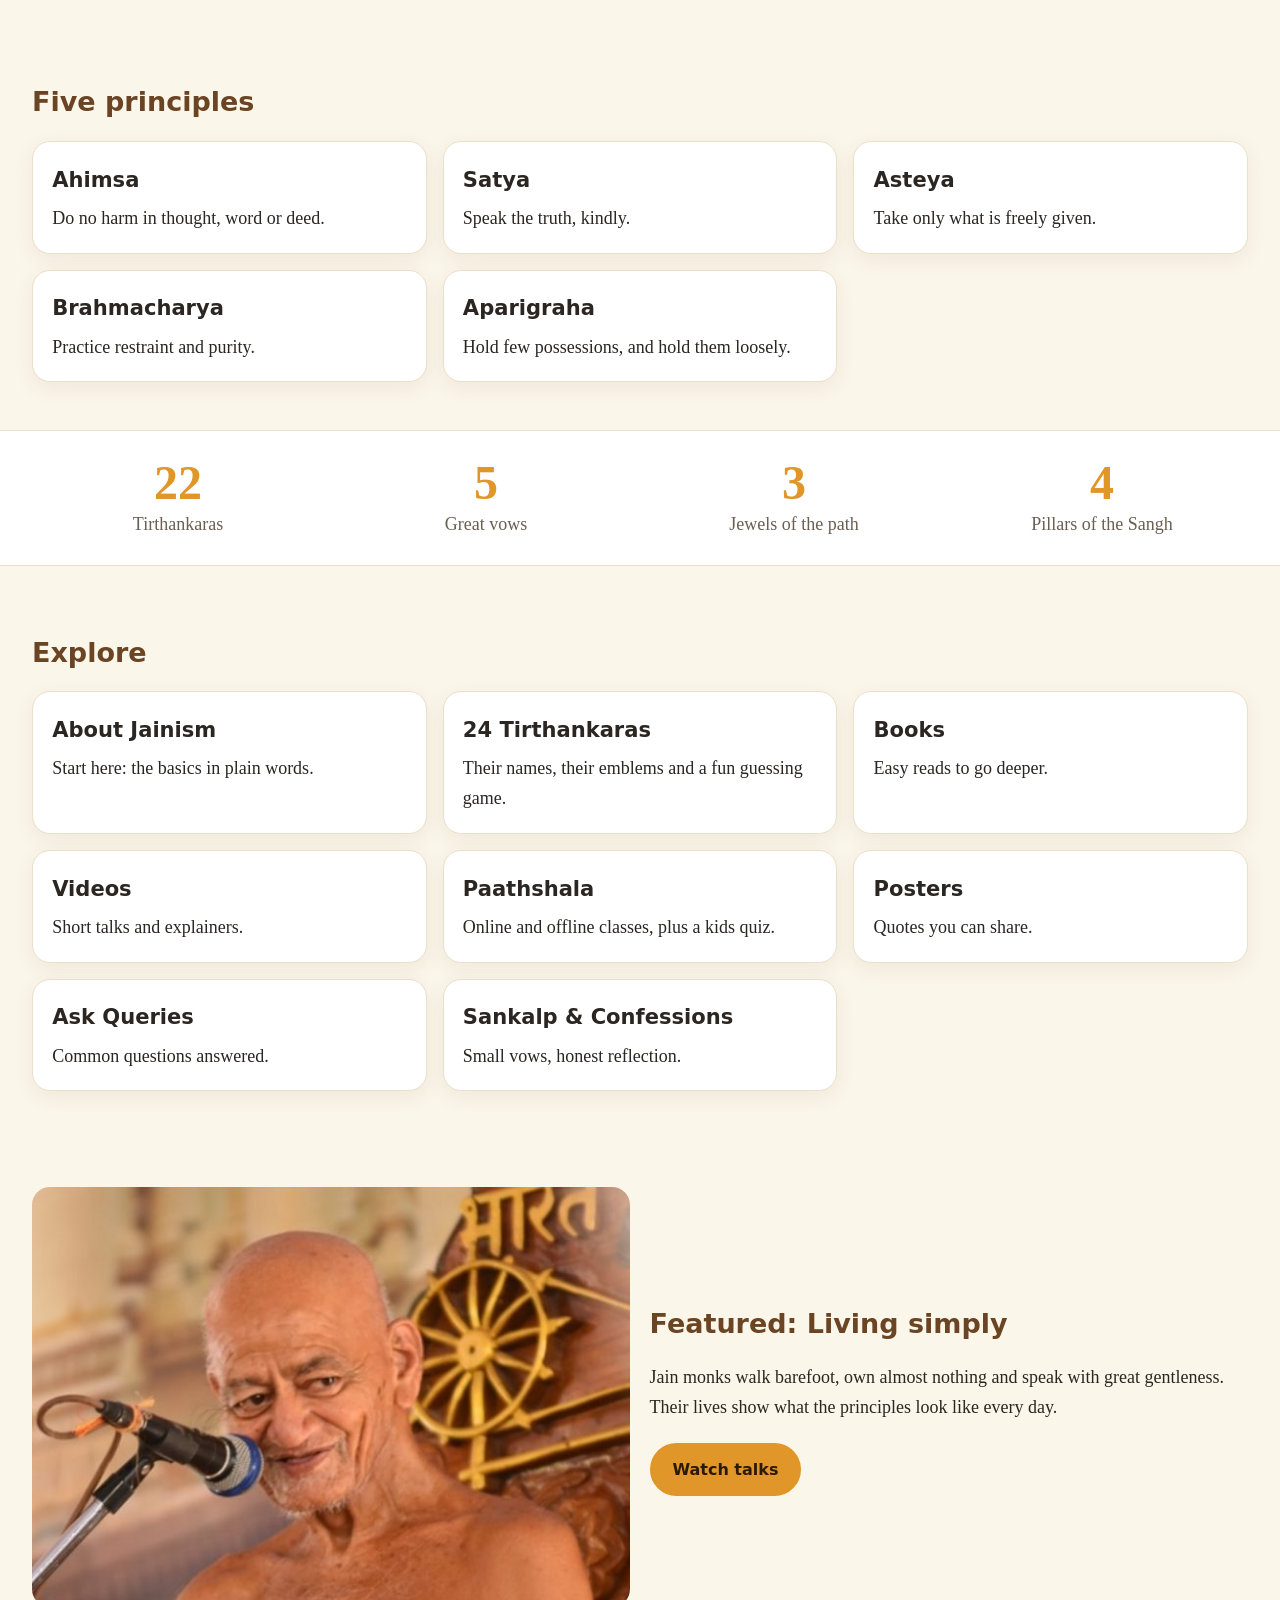
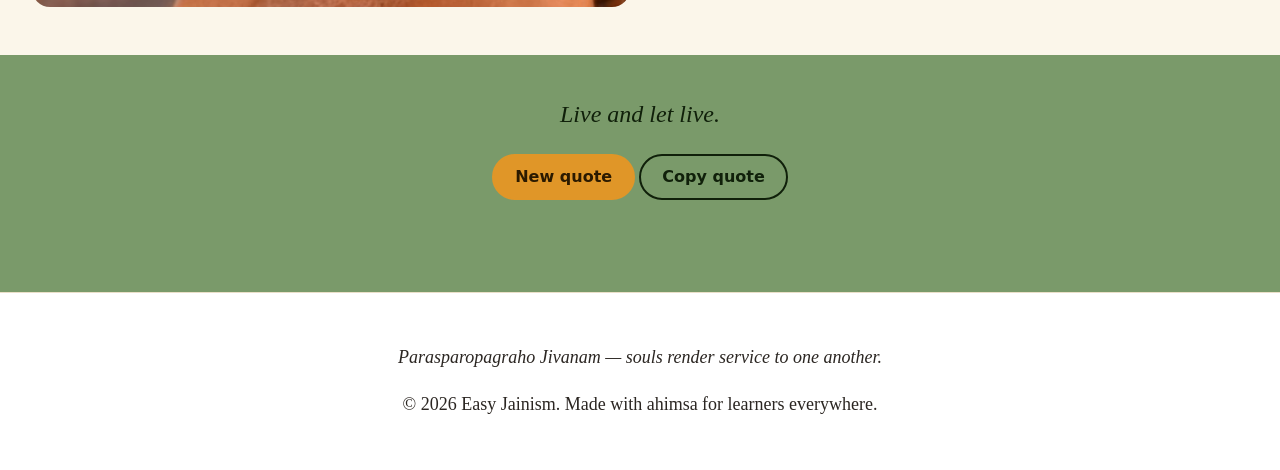
==== commit 048aee7b: "Remove 'Scan & Learn' section from home.html" ====
--- a/home.html
+++ b/home.html
@@ -25,9 +25,8 @@
 <button class="rm" data-more aria-expanded="false">Read more</button></section>
 <section class="wrap sec" id="principles"><h2>Five principles</h2><div class="grid"><article class="card"><h3>Ahimsa</h3><p>Do no harm in thought, word or deed.</p></article><article class="card"><h3>Satya</h3><p>Speak the truth, kindly.</p></article><article class="card"><h3>Asteya</h3><p>Take only what is freely given.</p></article><article class="card"><h3>Brahmacharya</h3><p>Practice restraint and purity.</p></article><article class="card"><h3>Aparigraha</h3><p>Hold few possessions, and hold them loosely.</p></article></div></section>
 <section class="stats"><div class="wrap"><div><b data-count="24">24</b><span>Tirthankaras</span></div><div><b data-count="5">5</b><span>Great vows</span></div><div><b data-count="3">3</b><span>Jewels of the path</span></div><div><b data-count="4">4</b><span>Pillars of the Sangh</span></div></div></section>
-<section class="wrap sec scan" id="scan"><h2>Scan &amp; Learn</h2><p class="lead">Point your phone camera at a code to open a YouTube playlist. Tap a code to see it larger.</p><div class="qrgrid"><figure class="qrcard"><button class="qr" type="button" data-zoom data-caption="Youth Motivation"><img src="./qr-youth.png" alt="QR code for the Youth Motivation YouTube playlist" loading="lazy"></button><figcaption translate="no">Youth Motivation</figcaption><a class="btn" data-pl="youth" target="_blank" rel="noopener" hidden>Open playlist</a></figure><figure class="qrcard"><button class="qr" type="button" data-zoom data-caption="Istopdesh"><img src="./qr-istopdesh.png" alt="QR code for the Istopdesh YouTube playlist" loading="lazy"></button><figcaption translate="no">Istopdesh</figcaption><a class="btn" data-pl="istopdesh" target="_blank" rel="noopener" hidden>Open playlist</a></figure><figure class="qrcard"><button class="qr" type="button" data-zoom data-caption="Puja Arth"><img src="./qr-puja.png" alt="QR code for the Puja Arth YouTube playlist" loading="lazy"></button><figcaption translate="no">Puja Arth</figcaption><a class="btn" data-pl="puja" target="_blank" rel="noopener" hidden>Open playlist</a></figure><figure class="qrcard"><button class="qr" type="button" data-zoom data-caption="Ratnkaranddk Shravkachar"><img src="./qr-ratnakar.png" alt="QR code for the Ratnkaranddk Shravkachar YouTube playlist" loading="lazy"></button><figcaption translate="no">Ratnkaranddk Shravkachar</figcaption><a class="btn" data-pl="ratnakar" target="_blank" rel="noopener" hidden>Open playlist</a></figure><figure class="qrcard"><button class="qr" type="button" data-zoom data-caption="Chah Dhala"><img src="./qr-chah.png" alt="QR code for the Chah Dhala YouTube playlist" loading="lazy"></button><figcaption translate="no">Chah Dhala</figcaption><a class="btn" data-pl="chah" target="_blank" rel="noopener" hidden>Open playlist</a></figure><figure class="qrcard"><button class="qr" type="button" data-zoom data-caption="Dravya Sangrah"><img src="./qr-dravya.png" alt="QR code for the Dravya Sangrah YouTube playlist" loading="lazy"></button><figcaption translate="no">Dravya Sangrah</figcaption><a class="btn" data-pl="dravya" target="_blank" rel="noopener" hidden>Open playlist</a></figure></div></section>
 <section class="wrap sec"><h2>Explore</h2><div class="grid"><a class="card tile" href="./about.html"><h3>About Jainism</h3><p>Start here: the basics in plain words.</p></a><a class="card tile" href="./about.html#tirthankars"><h3>24 Tirthankaras</h3><p>Their names, their emblems and a fun guessing game.</p></a><a class="card tile" href="./books.html"><h3>Books</h3><p>Easy reads to go deeper.</p></a><a class="card tile" href="./videos.html"><h3>Videos</h3><p>Short talks and explainers.</p></a><a class="card tile" href="./paathshala.html"><h3>Paathshala</h3><p>Online and offline classes, plus a kids quiz.</p></a><a class="card tile" href="./poster.html"><h3>Posters</h3><p>Quotes you can share.</p></a><a class="card tile" href="./ask-queries.html"><h3>Ask Queries</h3><p>Common questions answered.</p></a><a class="card tile" href="./sankalp-confessions.html"><h3>Sankalp & Confessions</h3><p>Small vows, honest reflection.</p></a></div></section>
 <section class="wrap sec feat"><img src="./arharcyvidyasagar.jpg" alt="A Jain monk speaking at a microphone" loading="lazy"><div><h2>Featured: Living simply</h2><p>Jain monks walk barefoot, own almost nothing and speak with great gentleness. Their lives show what the principles look like every day.</p><a class="btn" href="./videos.html">Watch talks</a></div></section>
 <section class="quote"><div class="wrap"><blockquote id="quote">Live and let live.</blockquote><button class="btn" id="newQuote">New quote</button> <button class="btn ghost" id="copyQuote">Copy quote</button><p id="copied" role="status" class="small"></p></div></section></main><footer><div class="wrap"><p class="q">Parasparopagraho Jivanam &mdash; souls render service to one another.</p>
 <p>&copy; 2026 Easy Jainism. Made with ahimsa for learners everywhere.</p></div></footer>
-<button id="top" aria-label="Scroll to top" hidden>&#8593;</button><script src="./config.js"></script><script src="./qrcode.js"></script><script src="./script.js"></script></body></html>+<button id="top" aria-label="Scroll to top" hidden>&#8593;</button><script src="./config.js"></script><script src="./qrcode.js"></script><script src="./script.js"></script></body></html>
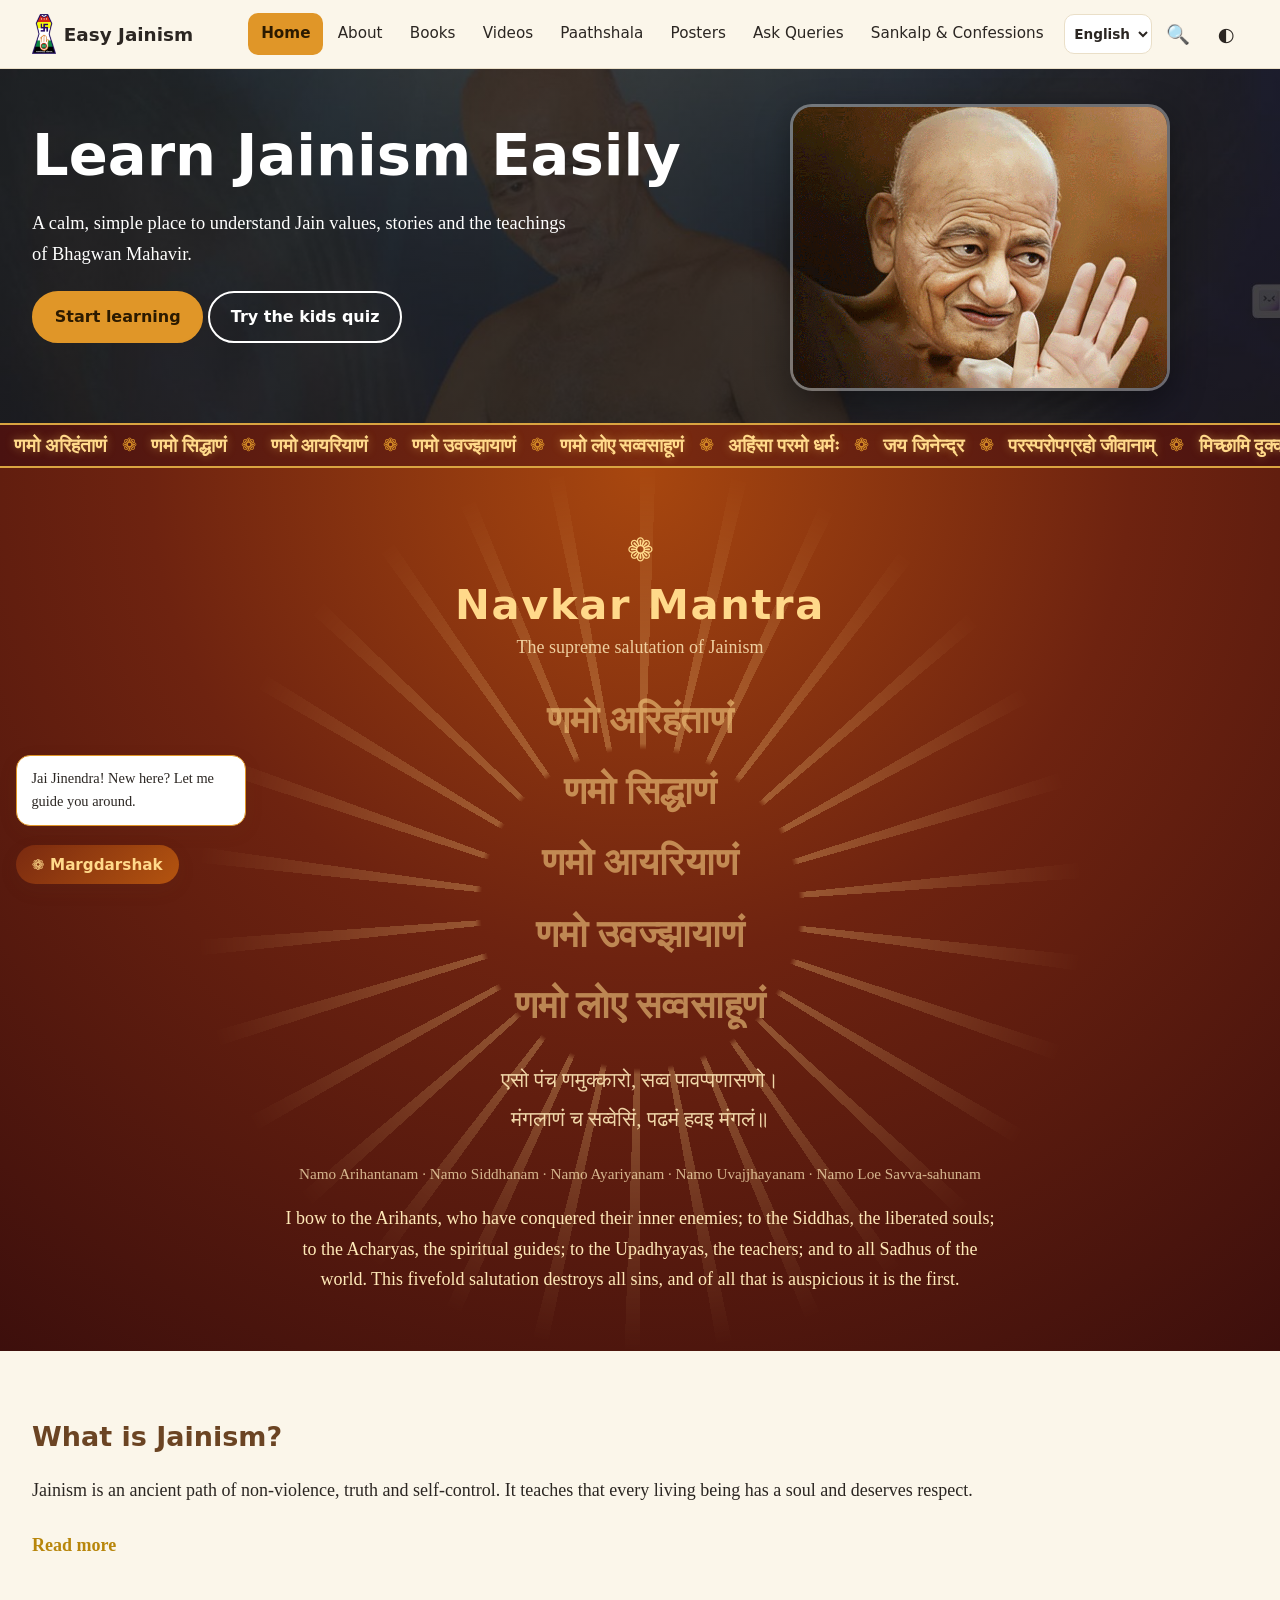
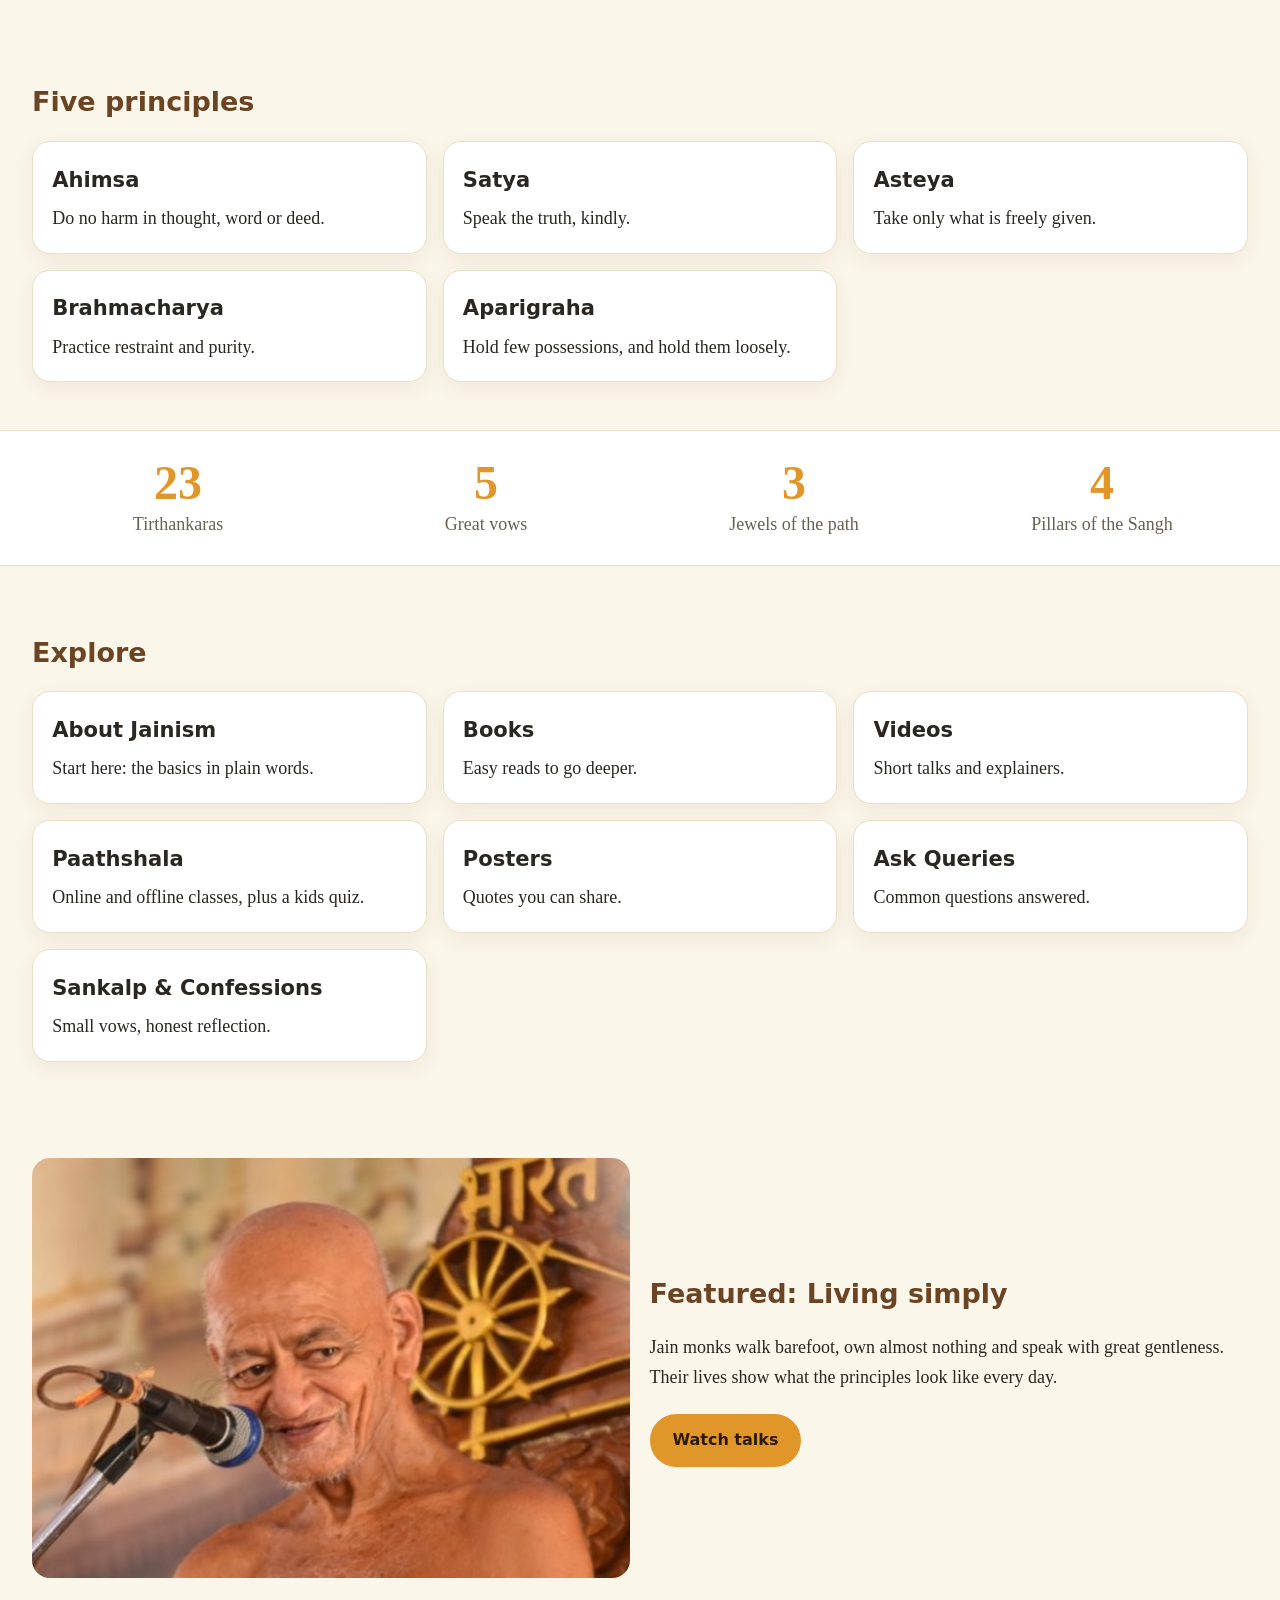
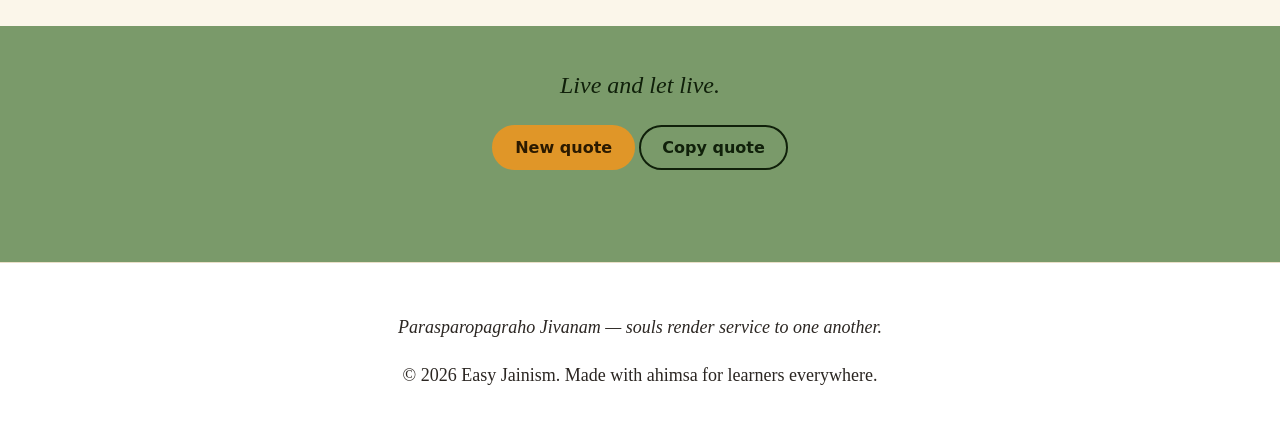
==== commit 1d1e89ac: "remove QR from home page" ====
--- a/home.html
+++ b/home.html
@@ -25,7 +25,7 @@
 <button class="rm" data-more aria-expanded="false">Read more</button></section>
 <section class="wrap sec" id="principles"><h2>Five principles</h2><div class="grid"><article class="card"><h3>Ahimsa</h3><p>Do no harm in thought, word or deed.</p></article><article class="card"><h3>Satya</h3><p>Speak the truth, kindly.</p></article><article class="card"><h3>Asteya</h3><p>Take only what is freely given.</p></article><article class="card"><h3>Brahmacharya</h3><p>Practice restraint and purity.</p></article><article class="card"><h3>Aparigraha</h3><p>Hold few possessions, and hold them loosely.</p></article></div></section>
 <section class="stats"><div class="wrap"><div><b data-count="24">24</b><span>Tirthankaras</span></div><div><b data-count="5">5</b><span>Great vows</span></div><div><b data-count="3">3</b><span>Jewels of the path</span></div><div><b data-count="4">4</b><span>Pillars of the Sangh</span></div></div></section>
-<section class="wrap sec"><h2>Explore</h2><div class="grid"><a class="card tile" href="./about.html"><h3>About Jainism</h3><p>Start here: the basics in plain words.</p></a><a class="card tile" href="./about.html#tirthankars"><h3>24 Tirthankaras</h3><p>Their names, their emblems and a fun guessing game.</p></a><a class="card tile" href="./books.html"><h3>Books</h3><p>Easy reads to go deeper.</p></a><a class="card tile" href="./videos.html"><h3>Videos</h3><p>Short talks and explainers.</p></a><a class="card tile" href="./paathshala.html"><h3>Paathshala</h3><p>Online and offline classes, plus a kids quiz.</p></a><a class="card tile" href="./poster.html"><h3>Posters</h3><p>Quotes you can share.</p></a><a class="card tile" href="./ask-queries.html"><h3>Ask Queries</h3><p>Common questions answered.</p></a><a class="card tile" href="./sankalp-confessions.html"><h3>Sankalp & Confessions</h3><p>Small vows, honest reflection.</p></a></div></section>
+<section class="wrap sec"><h2>Explore</h2><div class="grid"><a class="card tile" href="./about.html"><h3>About Jainism</h3><p>Start here: the basics in plain words.</p></a><a class="card tile" href="./books.html"><h3>Books</h3><p>Easy reads to go deeper.</p></a><a class="card tile" href="./videos.html"><h3>Videos</h3><p>Short talks and explainers.</p></a><a class="card tile" href="./paathshala.html"><h3>Paathshala</h3><p>Online and offline classes, plus a kids quiz.</p></a><a class="card tile" href="./poster.html"><h3>Posters</h3><p>Quotes you can share.</p></a><a class="card tile" href="./ask-queries.html"><h3>Ask Queries</h3><p>Common questions answered.</p></a><a class="card tile" href="./sankalp-confessions.html"><h3>Sankalp & Confessions</h3><p>Small vows, honest reflection.</p></a></div></section>
 <section class="wrap sec feat"><img src="./arharcyvidyasagar.jpg" alt="A Jain monk speaking at a microphone" loading="lazy"><div><h2>Featured: Living simply</h2><p>Jain monks walk barefoot, own almost nothing and speak with great gentleness. Their lives show what the principles look like every day.</p><a class="btn" href="./videos.html">Watch talks</a></div></section>
 <section class="quote"><div class="wrap"><blockquote id="quote">Live and let live.</blockquote><button class="btn" id="newQuote">New quote</button> <button class="btn ghost" id="copyQuote">Copy quote</button><p id="copied" role="status" class="small"></p></div></section></main><footer><div class="wrap"><p class="q">Parasparopagraho Jivanam &mdash; souls render service to one another.</p>
 <p>&copy; 2026 Easy Jainism. Made with ahimsa for learners everywhere.</p></div></footer>
